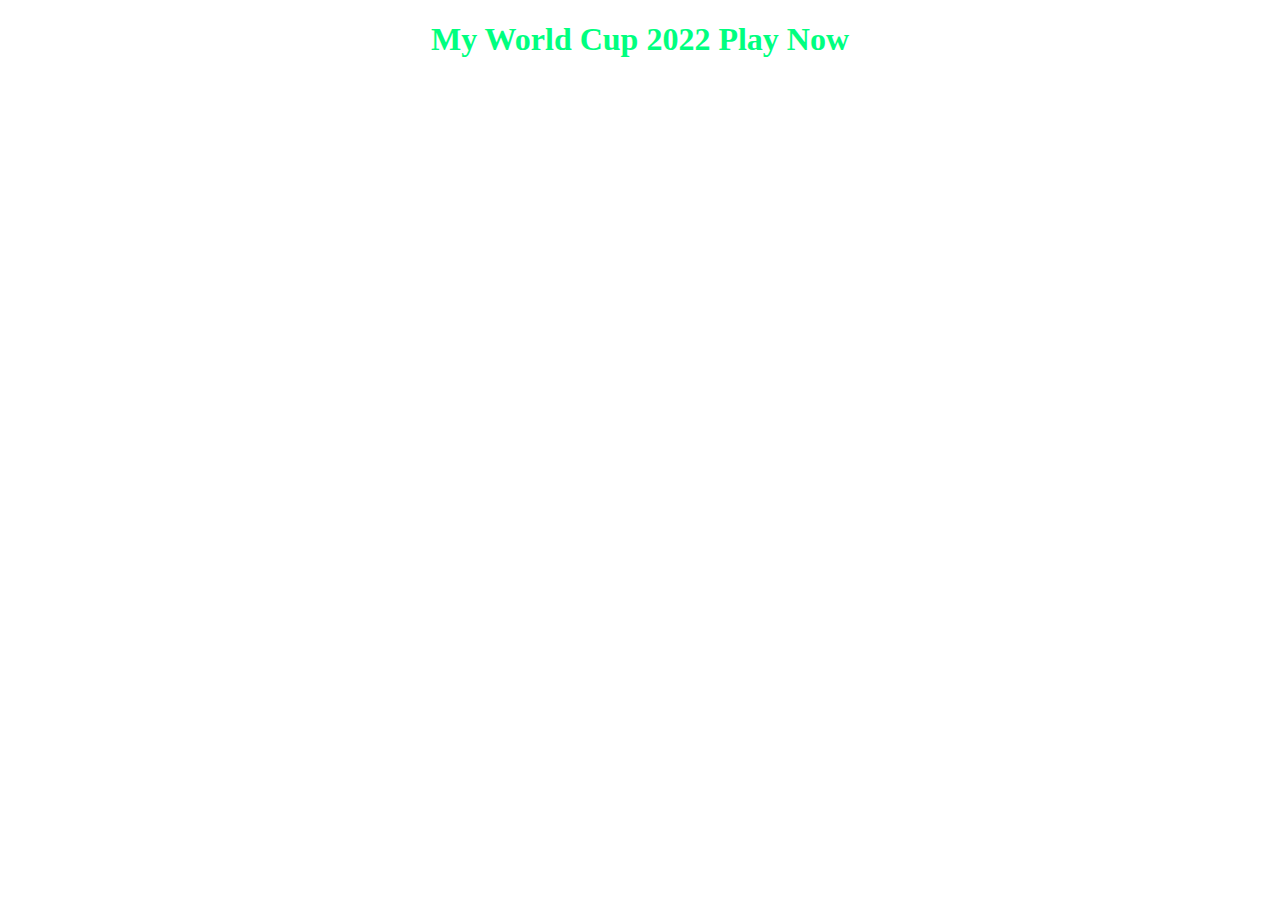
==== index.html @ 76a8bf59 "my world cup play now" ====
<!DOCTYPE html>
<html lang="en">
<head>
    <meta charset="UTF-8">
    <meta http-equiv="X-UA-Compatible" content="IE=edge">
    <meta name="viewport" content="width=, initial-scale=1.0">
    <title>My Football Play Now</title>
    <link rel="stylesheet" href="style.css">
    <link rel="shortcut icon" href="favicon.ico" type="image/x-icon">
</head>
<body>
    <h1 class="First-sty">My World Cup 2022 Play Now</h1>
</body>
</html>
---- style.css ----
.First-sty{
    text-align: center;
    color: springgreen;
}
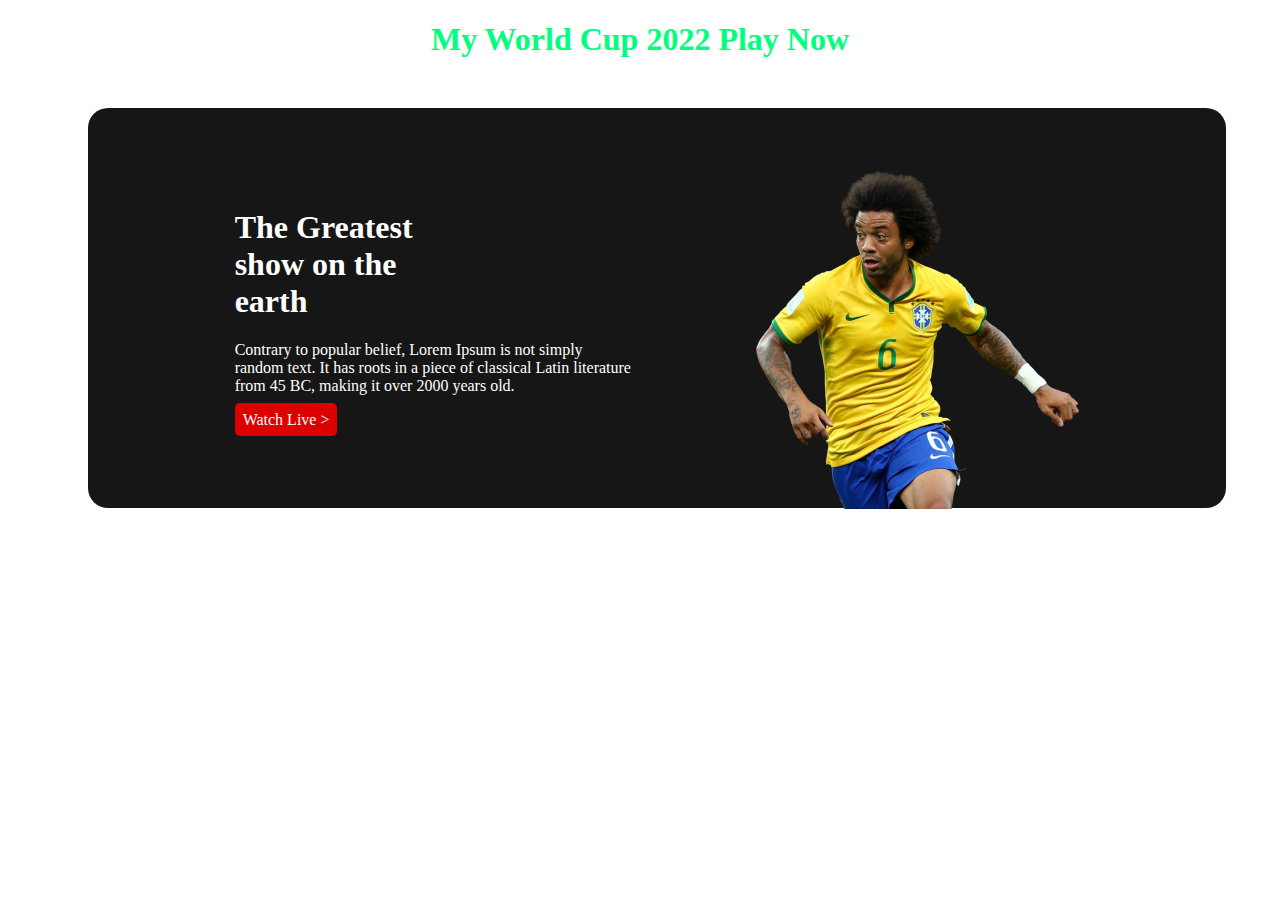
==== commit 39e77305: "my main header added a commit" ====
--- a/index.html
+++ b/index.html
@@ -7,8 +7,28 @@
     <title>My Football Play Now</title>
     <link rel="stylesheet" href="style.css">
     <link rel="shortcut icon" href="favicon.ico" type="image/x-icon">
+    <style>
+        body{
+            background-color: #FFFFFF;
+        }
+    </style>
 </head>
 <body>
     <h1 class="First-sty">My World Cup 2022 Play Now</h1>
+     <!-- ..............top start.................. -->
+     <main>
+        <div class="container">
+            <div class="half-width">
+                <h1>The Greatest <br> show on the <br> earth</h1>
+            <p>Contrary to popular belief, Lorem Ipsum is not simply <br> 
+                random text. It has roots in a piece of classical Latin literature <br> from 45 BC, making it over 2000 years old.</p>
+                
+               <a class="live-button" href="https://www.youtube.com/watch?v=AkjQWq-Xn28">Watch Live ></a>
+            </div>
+            <div class="img-title"> <img src="images/Banner Image.png" alt=""></div>
+            
+        </div>
+    </main>
+    <!-- ............top end................... -->
 </body>
 </html>--- a/style.css
+++ b/style.css
@@ -1,4 +1,41 @@
 .First-sty{
     text-align: center;
     color: springgreen;
+}
+
+.container{
+    display: flex;
+    justify-content: center;
+    background-color: #161616;
+    align-items: center;
+    border-radius: 20px;
+    width: 90%;
+    height: 400px;
+    margin-left: 80px;
+    margin-top: 50px;
+}
+.half-width{
+   color: white;
+   padding-right: 100px; 
+}
+.half-width:hover{
+    color: #E02C6D;
+}
+.img-title{
+    padding-left: 25px;
+    margin-top: 65px;
+}
+.img-title:hover{
+    transform: scale(2.0) skew(0deg);
+    transition: transform 10s ease-in;
+}
+
+.live-button{
+    text-decoration: none;
+    background-repeat: no-repeat;
+    background-color: #DD0000;
+    color: white;
+    border:none;
+    border-radius: 5px;
+    padding: 8px;
 }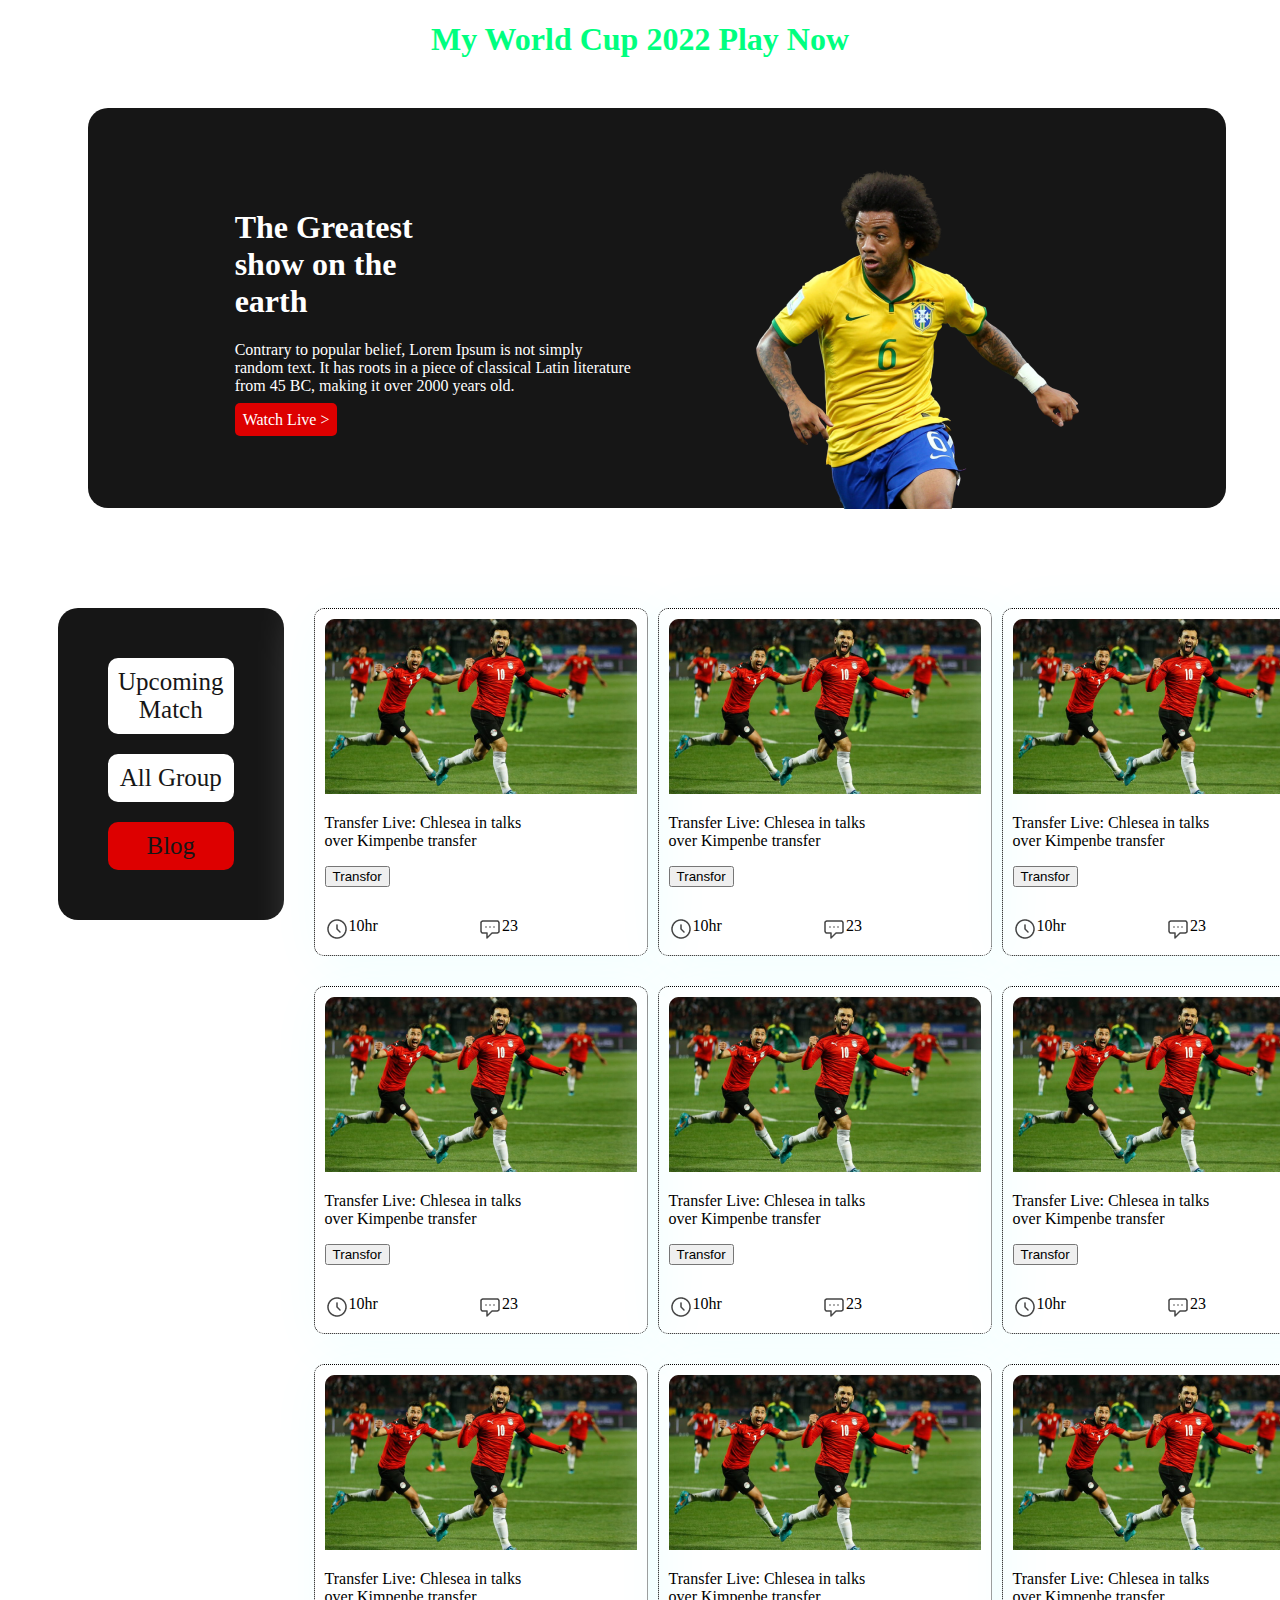
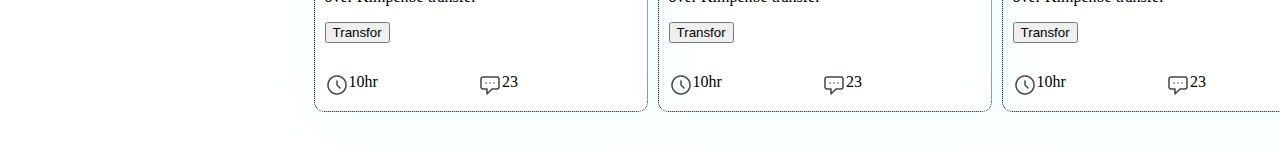
==== commit 45ca3ebc: "my all group and blog or upcomming match added" ====
--- a/index.html
+++ b/index.html
@@ -30,5 +30,127 @@
         </div>
     </main>
     <!-- ............top end................... -->
+    <main>
+        <div class="container-02">
+            <div class="btn-container">
+                <a class="btn-title" href="Home">Upcoming Match</a>
+                <a class="btn-title" href="Home">All Group</a>
+                <a class="btn-titles" href="watch-live">Blog</a>
+            </div>
+            <div class="sty-section"> 
+                <div class="flex-deitle">
+                   <img src="images/Blog Image.png" alt="">
+                
+                          <p>Transfer Live: Chlesea in talks <br> over  Kimpenbe transfer</p>
+                               <button>Transfor</button>
+                                    <div style="display:flex; padding-top:30px;">
+                                        <span><img src="images/Time Icon.png" alt=""></span>
+                                        <span>10hr</span>
+                                        <span style="padding-left:100px;"><img src="images/Chat Icon.png" alt=""></span>
+                                        <span>23</span>
+                                        </div>
+            </div>
+                <div class="flex-deitle">
+                   <img src="images/Blog Image.png" alt="">
+                
+                          <p>Transfer Live: Chlesea in talks <br> over  Kimpenbe transfer</p>
+                               <button>Transfor</button>
+                                    <div style="display:flex; padding-top:30px;">
+                                        <span><img src="images/Time Icon.png" alt=""></span>
+                                        <span>10hr</span>
+                                        <span style="padding-left:100px;"><img src="images/Chat Icon.png" alt=""></span>
+                                        <span>23</span>
+                                        </div>
+            </div>
+                <div class="flex-deitle">
+                   <img src="images/Blog Image.png" alt="">
+                
+                          <p>Transfer Live: Chlesea in talks <br> over  Kimpenbe transfer</p>
+                               <button>Transfor</button>
+                                    <div style="display:flex; padding-top:30px;">
+                                        <span><img src="images/Time Icon.png" alt=""></span>
+                                        <span>10hr</span>
+                                        <span style="padding-left:100px;"><img src="images/Chat Icon.png" alt=""></span>
+                                        <span>23</span>
+                                        </div>
+            </div>
+                <div class="flex-deitle">
+                   <img src="images/Blog Image.png" alt="">
+                
+                          <p>Transfer Live: Chlesea in talks <br> over  Kimpenbe transfer</p>
+                               <button>Transfor</button>
+                                    <div style="display:flex; padding-top:30px;">
+                                        <span><img src="images/Time Icon.png" alt=""></span>
+                                        <span>10hr</span>
+                                        <span style="padding-left:100px;"><img src="images/Chat Icon.png" alt=""></span>
+                                        <span>23</span>
+                                        </div>
+            </div>
+                <div class="flex-deitle">
+                   <img src="images/Blog Image.png" alt="">
+                
+                          <p>Transfer Live: Chlesea in talks <br> over  Kimpenbe transfer</p>
+                               <button>Transfor</button>
+                                    <div style="display:flex; padding-top:30px;">
+                                        <span><img src="images/Time Icon.png" alt=""></span>
+                                        <span>10hr</span>
+                                        <span style="padding-left:100px;"><img src="images/Chat Icon.png" alt=""></span>
+                                        <span>23</span>
+                                        </div>
+            </div>
+                <div class="flex-deitle">
+                   <img src="images/Blog Image.png" alt="">
+                
+                          <p>Transfer Live: Chlesea in talks <br> over  Kimpenbe transfer</p>
+                               <button>Transfor</button>
+                                    <div style="display:flex; padding-top:30px;">
+                                        <span><img src="images/Time Icon.png" alt=""></span>
+                                        <span>10hr</span>
+                                        <span style="padding-left:100px;"><img src="images/Chat Icon.png" alt=""></span>
+                                        <span>23</span>
+                                        </div>
+            </div>
+                <div class="flex-deitle">
+                   <img src="images/Blog Image.png" alt="">
+                
+                          <p>Transfer Live: Chlesea in talks <br> over  Kimpenbe transfer</p>
+                               <button>Transfor</button>
+                                    <div style="display:flex; padding-top:30px;">
+                                        <span><img src="images/Time Icon.png" alt=""></span>
+                                        <span>10hr</span>
+                                        <span style="padding-left:100px;"><img src="images/Chat Icon.png" alt=""></span>
+                                        <span>23</span>
+                                        </div>
+            </div>
+                <div class="flex-deitle">
+                   <img src="images/Blog Image.png" alt="">
+                
+                          <p>Transfer Live: Chlesea in talks <br> over  Kimpenbe transfer</p>
+                               <button>Transfor</button>
+                                    <div style="display:flex; padding-top:30px;">
+                                        <span><img src="images/Time Icon.png" alt=""></span>
+                                        <span>10hr</span>
+                                        <span style="padding-left:100px;"><img src="images/Chat Icon.png" alt=""></span>
+                                        <span>23</span>
+                                        </div>
+            </div>
+                <div class="flex-deitle">
+                   <img src="images/Blog Image.png" alt="">
+                
+                          <p>Transfer Live: Chlesea in talks <br> over  Kimpenbe transfer</p>
+                               <button>Transfor</button>
+                                    <div style="display:flex; padding-top:30px;">
+                                        <span><img src="images/Time Icon.png" alt=""></span>
+                                        <span>10hr</span>
+                                        <span style="padding-left:100px;     "><img src="images/Chat Icon.png" alt=""></span>
+                                        <span>23</span>
+                                        </div>
+            </div>
+        </div>
+        </div>
+        
+    </main>
+    <!-- .............lest start................ -->
+
 </body>
 </html>--- a/style.css
+++ b/style.css
@@ -38,4 +38,73 @@
     border:none;
     border-radius: 5px;
     padding: 8px;
+}
+
+
+/* .............2end............... */
+.container-02{
+    display: flex;
+    margin-left: 50px;
+    margin-right: 50px;
+}
+.btn-container{
+    width: 25%;
+    height: 50%;
+    display: grid;
+    grid-template-rows: repeat(1, 1fr);
+    grid-row-gap: 20px;
+    margin-top: 100px;
+    background: #161616;
+    padding: 50px;
+    border-radius: 20px;
+}
+.btn-title{
+    color: #161616;
+    font-size: 25px;
+    text-align: center;
+    text-decoration: none;
+    background-color: white;
+    border-radius: 10px;
+    padding: 10px;
+}
+.btn-title:hover{
+    background-color: #DD0000;  
+
+}
+.btn-titles{
+    color: #161616;
+    font-size: 25px;
+    border-radius: 10px;
+    padding: 10px;
+    text-align: center;
+    text-decoration: none;
+    background-color: #DD0000;
+}
+.btn-titles:hover{
+    background-color: springgreen;
+}
+.flex-deitle:hover{
+    color: #E02C6D;
+}
+.flex-deitle{
+    padding-left: 20px;
+    padding-bottom: 30px;
+    box-shadow: 10px 10px 60px azure;
+    border: 1px dotted black;
+    border-radius: 10px;
+    padding: 10px;
+    margin-bottom: 30px;
+    margin-left: 10px;
+    /* margin-top: 50px; */
+    /* border: 1px solid black; */
+}
+.flex-deitle:hover{
+    transform: scale(1.1) skew(0deg);
+    transition: transform 1s ease-in;
+}
+.sty-section{
+    display: grid;
+    grid-template-columns: repeat(3,1fr);
+    margin-top: 100px;
+    padding-left: 20px;
 }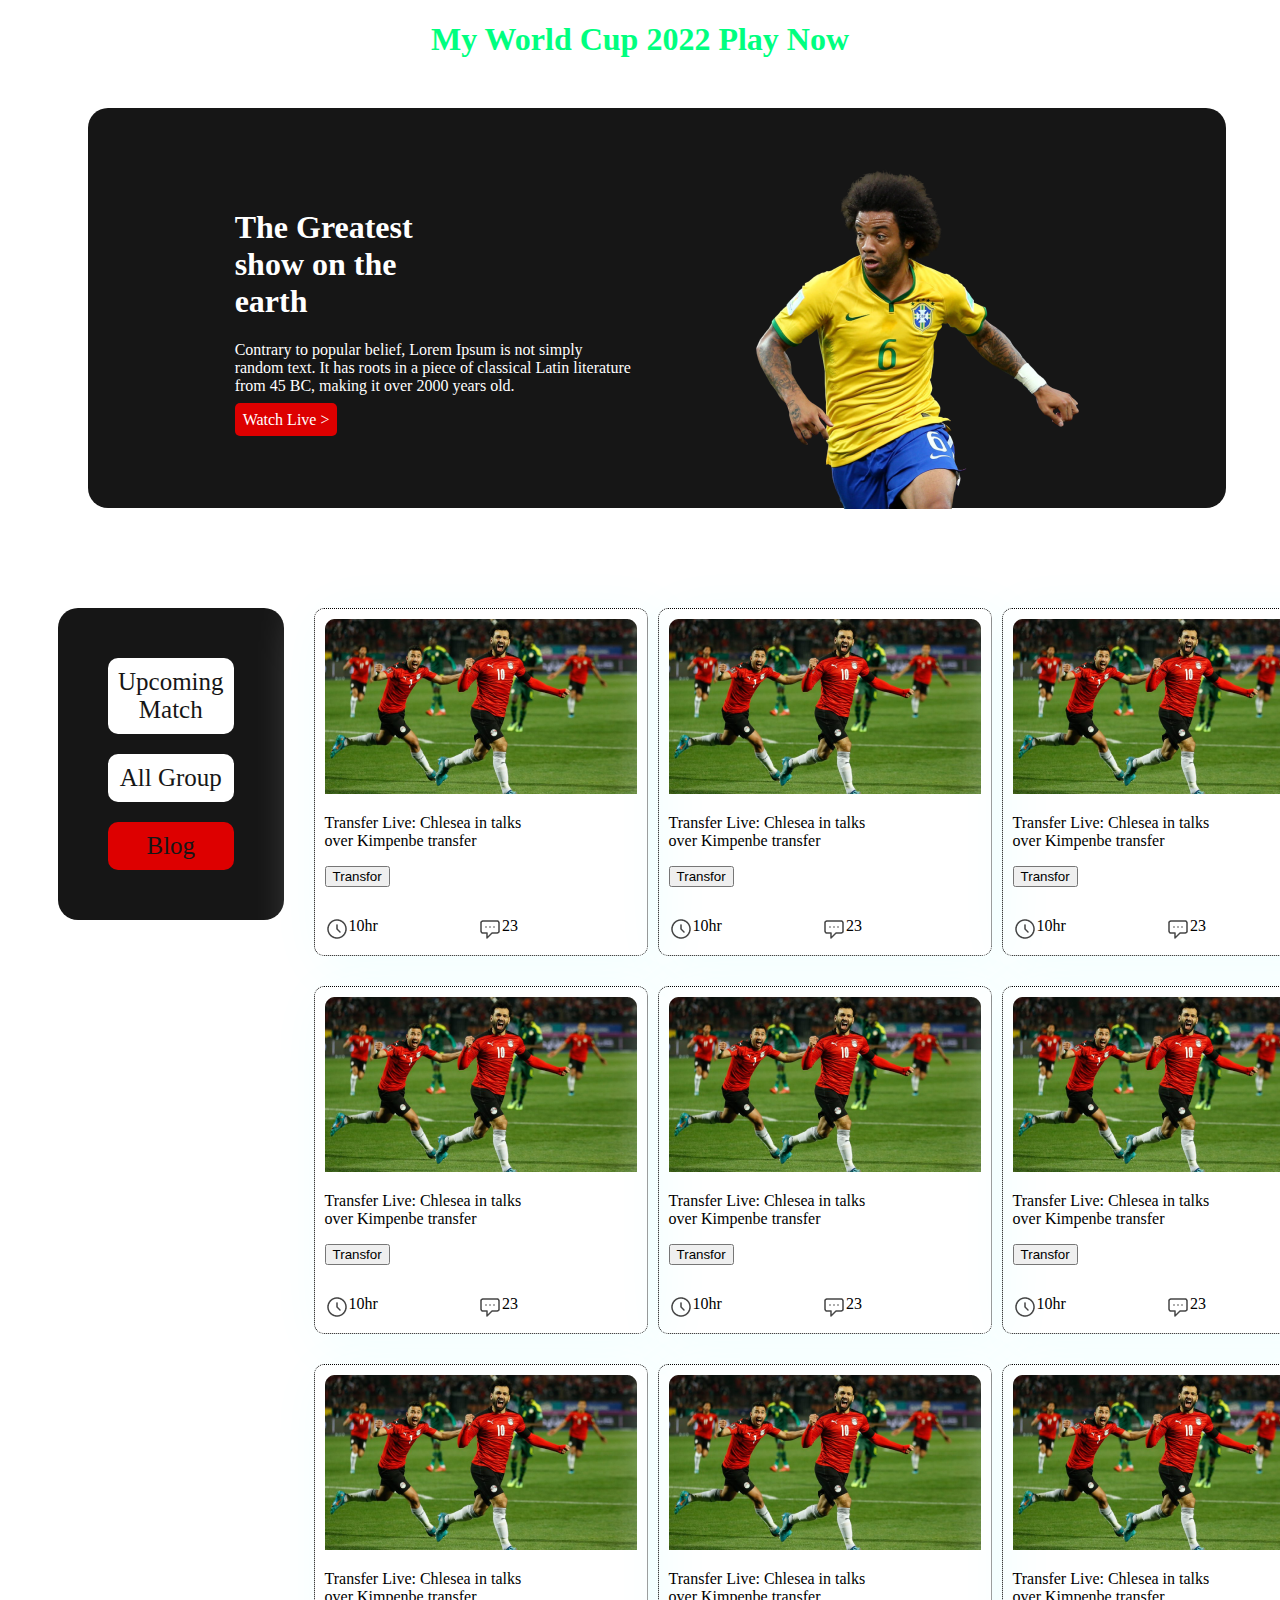
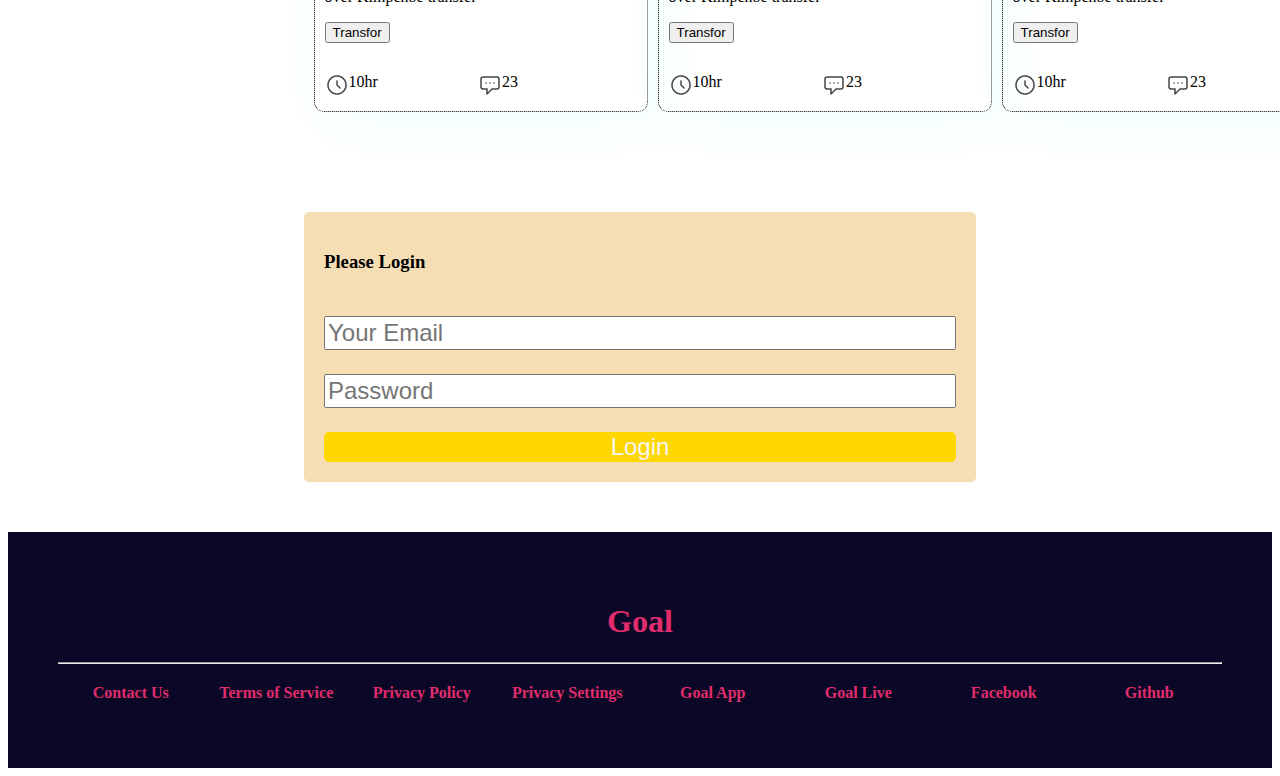
==== commit 7ebcd5bd: "added my login form and footer style commit" ====
--- a/index.html
+++ b/index.html
@@ -152,5 +152,33 @@
     </main>
     <!-- .............lest start................ -->
 
+    <section class="login-container">
+        <form class="login-form">
+            <h3 class="span-title">Please Login</h3>
+            <input type="email" name="" id="" placeholder="Your Email"required>
+            <input type="password" name="" id=""placeholder="Password"required>
+            <input class="submit" type="Submit" value="Login">
+            
+                </form> 
+    </section>
+<!-- ::::::::::::::::::::::::::::::::: -->
+<footer class="footer-title">
+<h1>Goal</h1>
+<hr>
+
+<div class="Foo-item">
+    <span>Contact Us</span>
+    <span>Terms of Service</span>
+    <span>Privacy Policy</span>
+    <span>Privacy Settings</span>
+    <span>Goal App </span>
+    <span>Goal Live</span>
+    <span>Facebook</span>
+    <span>Github</span>
+</div>
+<p>                                                                     </p>
+
+</footer>
+
 </body>
 </html>--- a/style.css
+++ b/style.css
@@ -107,4 +107,58 @@
     grid-template-columns: repeat(3,1fr);
     margin-top: 100px;
     padding-left: 20px;
+}
+
+.footer-title{
+    color: #E02C6D;
+    background-color: #0A0826;
+    padding: 100px;
+    margin-top: 50px;
+    text-align: center;
+}
+.Foo-item{
+    display: grid;
+    grid-template-columns: repeat(8, 1fr);
+    font-weight: 600;
+    font-size: 1em;
+    margin-top: 20px;
+
+}
+/* ...................................... */
+.login-container{
+    display: flex;
+    justify-content: center;
+margin-top: 50px;
+}
+.login-form input{
+    margin-top: 1em;
+    font-size: 1.5em;
+    padding: 5px, 10px;
+}
+.login-form{
+    display: flex;
+    flex-direction: column;
+    width: 50%;
+    margin: 20px;
+    background-color: wheat;
+    padding: 20px;
+    border-radius: 5px;
+    
+}
+.submit{
+background-color: gold;
+border-radius: 5px;
+border: 0px;
+color: whitesmoke;
+}
+.submit:hover{
+    background-color: springgreen;
+    color: #E02C6D;
+}
+.footer-title{
+    color: #E02C6D;
+    text-align: center;
+    background-color: #0A0826;
+    padding: 50px;
+    margin-top: 30px;
 }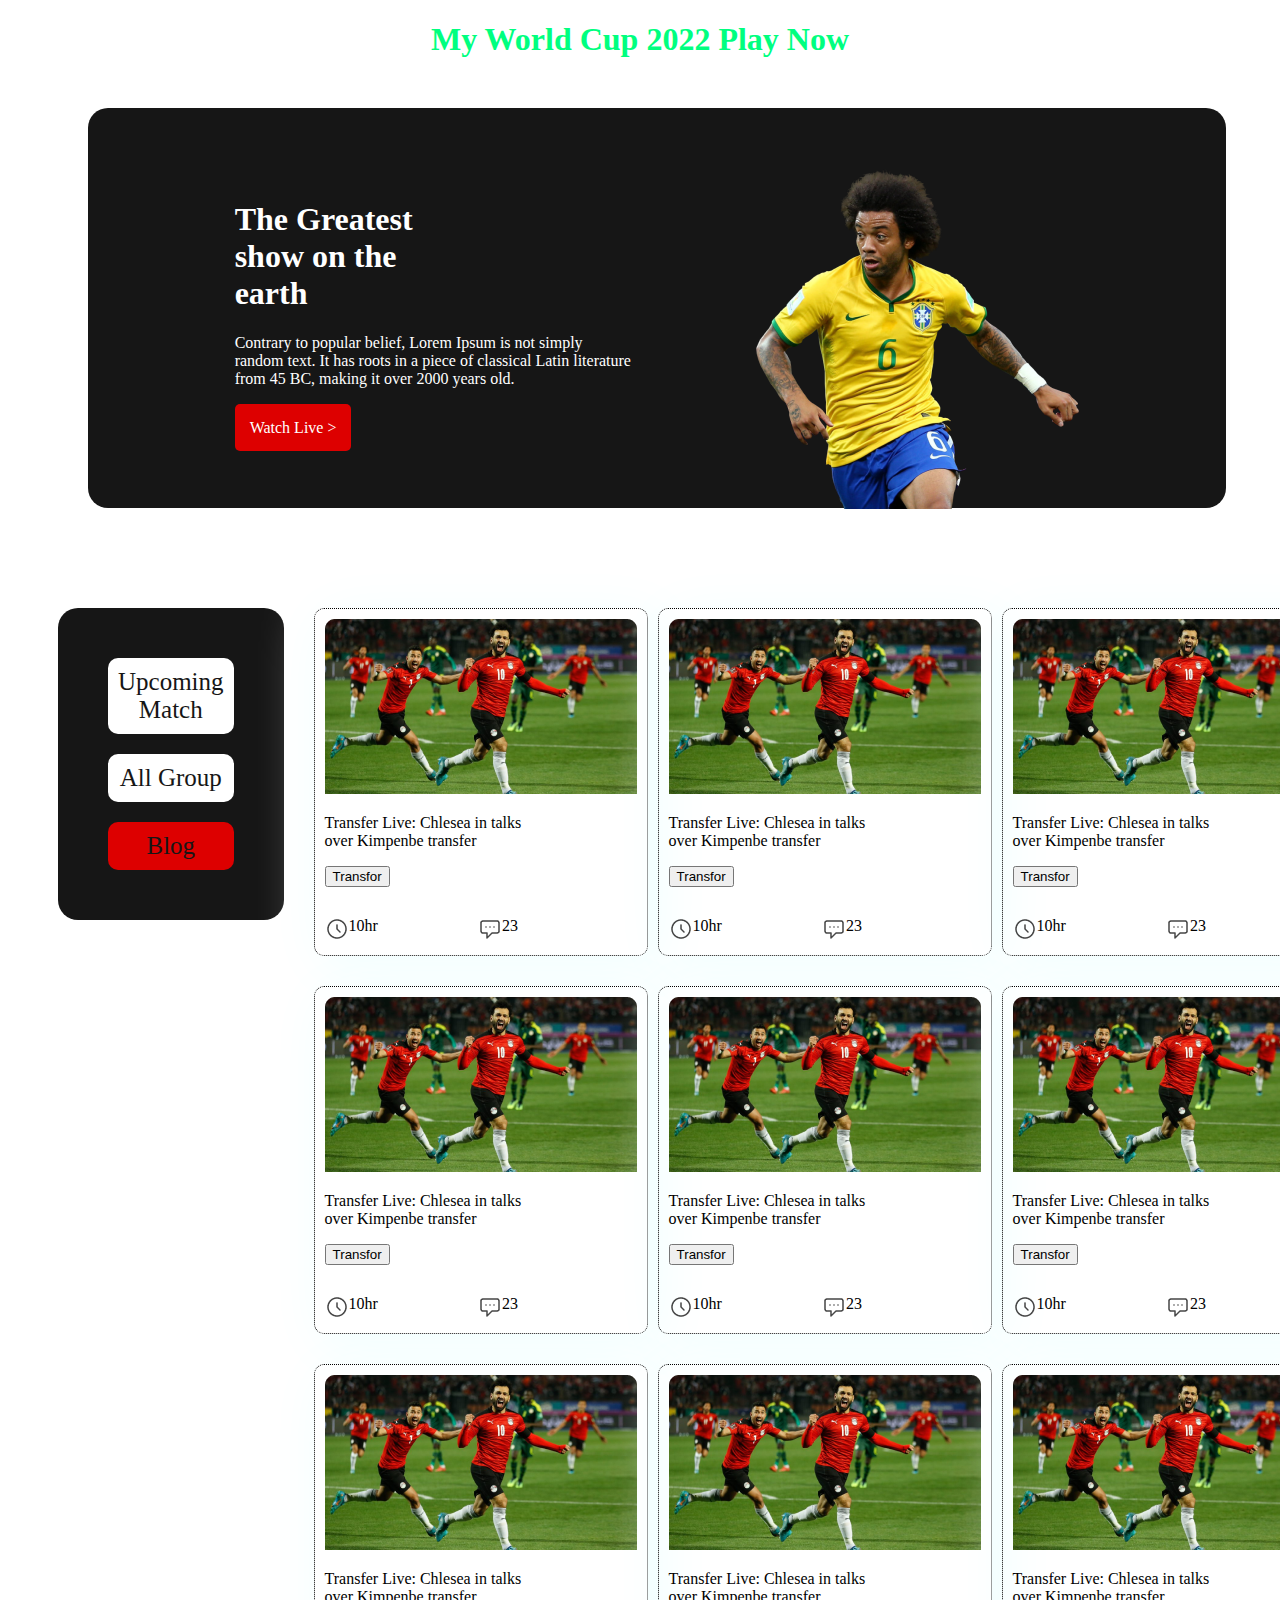
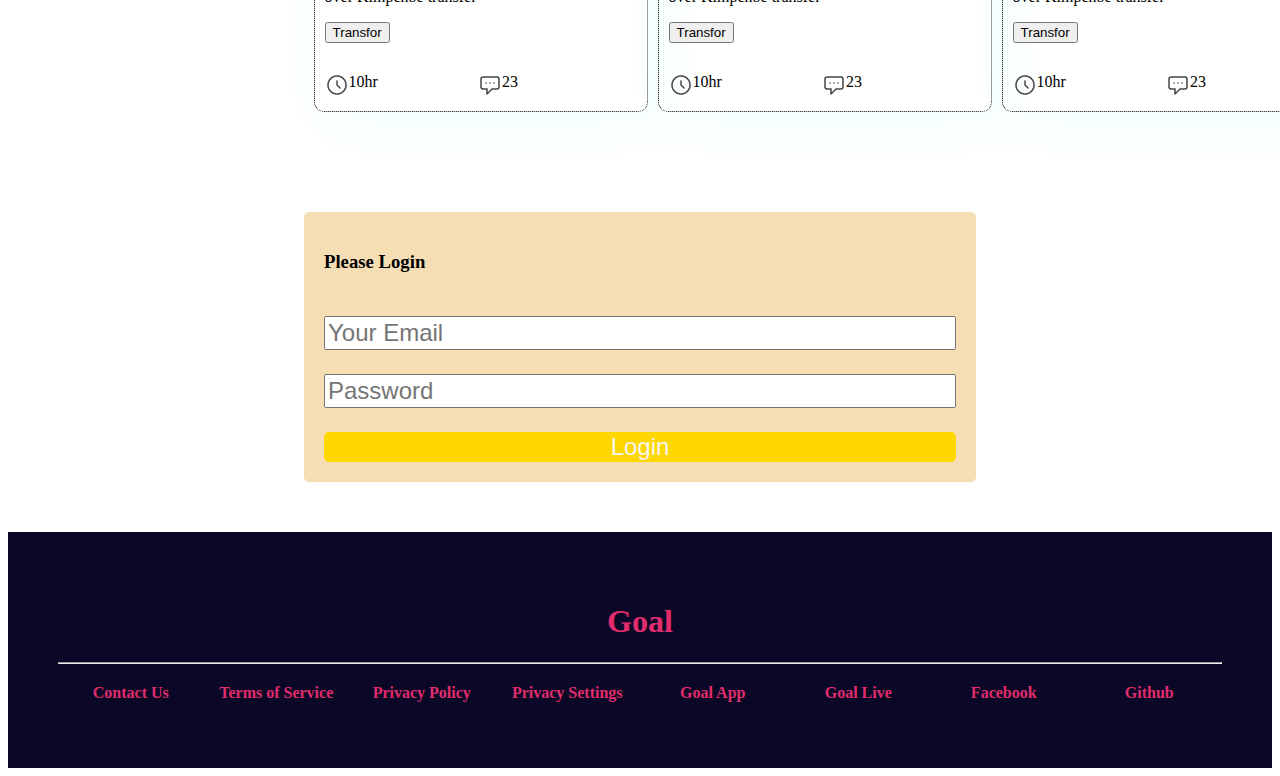
==== commit 2638eb54: "added my Upcoming-Match blog" ====
--- a/index.html
+++ b/index.html
@@ -6,7 +6,7 @@
     <meta name="viewport" content="width=, initial-scale=1.0">
     <title>My Football Play Now</title>
     <link rel="stylesheet" href="style.css">
-    <link rel="shortcut icon" href="favicon.ico" type="image/x-icon">
+    <link rel="shortcut icon" href="TechAmirul 1.png" type="image/x-icon">
     <style>
         body{
             background-color: #FFFFFF;
@@ -20,7 +20,7 @@
         <div class="container">
             <div class="half-width">
                 <h1>The Greatest <br> show on the <br> earth</h1>
-            <p>Contrary to popular belief, Lorem Ipsum is not simply <br> 
+            <p class="pragrap-title">Contrary to popular belief, Lorem Ipsum is not simply <br> 
                 random text. It has roots in a piece of classical Latin literature <br> from 45 BC, making it over 2000 years old.</p>
                 
                <a class="live-button" href="https://www.youtube.com/watch?v=AkjQWq-Xn28">Watch Live ></a>
@@ -33,125 +33,128 @@
     <main>
         <div class="container-02">
             <div class="btn-container">
-                <a class="btn-title" href="Home">Upcoming Match</a>
-                <a class="btn-title" href="Home">All Group</a>
-                <a class="btn-titles" href="watch-live">Blog</a>
+                <a class="btn-title" href="Upcoming-Match.html" target="_blank">Upcoming Match</a>
+                <a class="btn-title" href="#live">All Group</a>
+                <a class="btn-titles" href="#login">Blog</a>
             </div>
-            <div class="sty-section"> 
-                <div class="flex-deitle">
-                   <img src="images/Blog Image.png" alt="">
-                
-                          <p>Transfer Live: Chlesea in talks <br> over  Kimpenbe transfer</p>
-                               <button>Transfor</button>
-                                    <div style="display:flex; padding-top:30px;">
-                                        <span><img src="images/Time Icon.png" alt=""></span>
-                                        <span>10hr</span>
-                                        <span style="padding-left:100px;"><img src="images/Chat Icon.png" alt=""></span>
-                                        <span>23</span>
-                                        </div>
+            <section id="live">
+                <div class="sty-section"> 
+                    <div class="flex-deitle">
+                       <img src="images/Blog Image.png" alt="">
+                    
+                              <p>Transfer Live: Chlesea in talks <br> over  Kimpenbe transfer</p>
+                                   <button>Transfor</button>
+                                        <div style="display:flex; padding-top:30px;">
+                                            <span><img src="images/Time Icon.png" alt=""></span>
+                                            <span>10hr</span>
+                                            <span style="padding-left:100px;"><img src="images/Chat Icon.png" alt=""></span>
+                                            <span>23</span>
+                                            </div>
+                </div>
+                    <div class="flex-deitle">
+                       <img src="images/Blog Image.png" alt="">
+                    
+                              <p>Transfer Live: Chlesea in talks <br> over  Kimpenbe transfer</p>
+                                   <button>Transfor</button>
+                                        <div style="display:flex; padding-top:30px;">
+                                            <span><img src="images/Time Icon.png" alt=""></span>
+                                            <span>10hr</span>
+                                            <span style="padding-left:100px;"><img src="images/Chat Icon.png" alt=""></span>
+                                            <span>23</span>
+                                            </div>
+                </div>
+                    <div class="flex-deitle">
+                       <img src="images/Blog Image.png" alt="">
+                    
+                              <p>Transfer Live: Chlesea in talks <br> over  Kimpenbe transfer</p>
+                                   <button>Transfor</button>
+                                        <div style="display:flex; padding-top:30px;">
+                                            <span><img src="images/Time Icon.png" alt=""></span>
+                                            <span>10hr</span>
+                                            <span style="padding-left:100px;"><img src="images/Chat Icon.png" alt=""></span>
+                                            <span>23</span>
+                                            </div>
+                </div>
+                    <div class="flex-deitle">
+                       <img src="images/Blog Image.png" alt="">
+                    
+                              <p>Transfer Live: Chlesea in talks <br> over  Kimpenbe transfer</p>
+                                   <button>Transfor</button>
+                                        <div style="display:flex; padding-top:30px;">
+                                            <span><img src="images/Time Icon.png" alt=""></span>
+                                            <span>10hr</span>
+                                            <span style="padding-left:100px;"><img src="images/Chat Icon.png" alt=""></span>
+                                            <span>23</span>
+                                            </div>
+                </div>
+                    <div class="flex-deitle">
+                       <img src="images/Blog Image.png" alt="">
+                    
+                              <p>Transfer Live: Chlesea in talks <br> over  Kimpenbe transfer</p>
+                                   <button>Transfor</button>
+                                        <div style="display:flex; padding-top:30px;">
+                                            <span><img src="images/Time Icon.png" alt=""></span>
+                                            <span>10hr</span>
+                                            <span style="padding-left:100px;"><img src="images/Chat Icon.png" alt=""></span>
+                                            <span>23</span>
+                                            </div>
+                </div>
+                    <div class="flex-deitle">
+                       <img src="images/Blog Image.png" alt="">
+                    
+                              <p>Transfer Live: Chlesea in talks <br> over  Kimpenbe transfer</p>
+                                   <button>Transfor</button>
+                                        <div style="display:flex; padding-top:30px;">
+                                            <span><img src="images/Time Icon.png" alt=""></span>
+                                            <span>10hr</span>
+                                            <span style="padding-left:100px;"><img src="images/Chat Icon.png" alt=""></span>
+                                            <span>23</span>
+                                            </div>
+                </div>
+                    <div class="flex-deitle">
+                       <img src="images/Blog Image.png" alt="">
+                    
+                              <p>Transfer Live: Chlesea in talks <br> over  Kimpenbe transfer</p>
+                                   <button>Transfor</button>
+                                        <div style="display:flex; padding-top:30px;">
+                                            <span><img src="images/Time Icon.png" alt=""></span>
+                                            <span>10hr</span>
+                                            <span style="padding-left:100px;"><img src="images/Chat Icon.png" alt=""></span>
+                                            <span>23</span>
+                                            </div>
+                </div>
+                    <div class="flex-deitle">
+                       <img src="images/Blog Image.png" alt="">
+                    
+                              <p>Transfer Live: Chlesea in talks <br> over  Kimpenbe transfer</p>
+                                   <button>Transfor</button>
+                                        <div style="display:flex; padding-top:30px;">
+                                            <span><img src="images/Time Icon.png" alt=""></span>
+                                            <span>10hr</span>
+                                            <span style="padding-left:100px;"><img src="images/Chat Icon.png" alt=""></span>
+                                            <span>23</span>
+                                            </div>
+                </div>
+                    <div class="flex-deitle">
+                       <img src="images/Blog Image.png" alt="">
+                    
+                              <p>Transfer Live: Chlesea in talks <br> over  Kimpenbe transfer</p>
+                                   <button>Transfor</button>
+                                        <div style="display:flex; padding-top:30px;">
+                                            <span><img src="images/Time Icon.png" alt=""></span>
+                                            <span>10hr</span>
+                                            <span style="padding-left:100px;     "><img src="images/Chat Icon.png" alt=""></span>
+                                            <span>23</span>
+                                            </div>
+                </div>
             </div>
-                <div class="flex-deitle">
-                   <img src="images/Blog Image.png" alt="">
-                
-                          <p>Transfer Live: Chlesea in talks <br> over  Kimpenbe transfer</p>
-                               <button>Transfor</button>
-                                    <div style="display:flex; padding-top:30px;">
-                                        <span><img src="images/Time Icon.png" alt=""></span>
-                                        <span>10hr</span>
-                                        <span style="padding-left:100px;"><img src="images/Chat Icon.png" alt=""></span>
-                                        <span>23</span>
-                                        </div>
-            </div>
-                <div class="flex-deitle">
-                   <img src="images/Blog Image.png" alt="">
-                
-                          <p>Transfer Live: Chlesea in talks <br> over  Kimpenbe transfer</p>
-                               <button>Transfor</button>
-                                    <div style="display:flex; padding-top:30px;">
-                                        <span><img src="images/Time Icon.png" alt=""></span>
-                                        <span>10hr</span>
-                                        <span style="padding-left:100px;"><img src="images/Chat Icon.png" alt=""></span>
-                                        <span>23</span>
-                                        </div>
-            </div>
-                <div class="flex-deitle">
-                   <img src="images/Blog Image.png" alt="">
-                
-                          <p>Transfer Live: Chlesea in talks <br> over  Kimpenbe transfer</p>
-                               <button>Transfor</button>
-                                    <div style="display:flex; padding-top:30px;">
-                                        <span><img src="images/Time Icon.png" alt=""></span>
-                                        <span>10hr</span>
-                                        <span style="padding-left:100px;"><img src="images/Chat Icon.png" alt=""></span>
-                                        <span>23</span>
-                                        </div>
-            </div>
-                <div class="flex-deitle">
-                   <img src="images/Blog Image.png" alt="">
-                
-                          <p>Transfer Live: Chlesea in talks <br> over  Kimpenbe transfer</p>
-                               <button>Transfor</button>
-                                    <div style="display:flex; padding-top:30px;">
-                                        <span><img src="images/Time Icon.png" alt=""></span>
-                                        <span>10hr</span>
-                                        <span style="padding-left:100px;"><img src="images/Chat Icon.png" alt=""></span>
-                                        <span>23</span>
-                                        </div>
-            </div>
-                <div class="flex-deitle">
-                   <img src="images/Blog Image.png" alt="">
-                
-                          <p>Transfer Live: Chlesea in talks <br> over  Kimpenbe transfer</p>
-                               <button>Transfor</button>
-                                    <div style="display:flex; padding-top:30px;">
-                                        <span><img src="images/Time Icon.png" alt=""></span>
-                                        <span>10hr</span>
-                                        <span style="padding-left:100px;"><img src="images/Chat Icon.png" alt=""></span>
-                                        <span>23</span>
-                                        </div>
-            </div>
-                <div class="flex-deitle">
-                   <img src="images/Blog Image.png" alt="">
-                
-                          <p>Transfer Live: Chlesea in talks <br> over  Kimpenbe transfer</p>
-                               <button>Transfor</button>
-                                    <div style="display:flex; padding-top:30px;">
-                                        <span><img src="images/Time Icon.png" alt=""></span>
-                                        <span>10hr</span>
-                                        <span style="padding-left:100px;"><img src="images/Chat Icon.png" alt=""></span>
-                                        <span>23</span>
-                                        </div>
-            </div>
-                <div class="flex-deitle">
-                   <img src="images/Blog Image.png" alt="">
-                
-                          <p>Transfer Live: Chlesea in talks <br> over  Kimpenbe transfer</p>
-                               <button>Transfor</button>
-                                    <div style="display:flex; padding-top:30px;">
-                                        <span><img src="images/Time Icon.png" alt=""></span>
-                                        <span>10hr</span>
-                                        <span style="padding-left:100px;"><img src="images/Chat Icon.png" alt=""></span>
-                                        <span>23</span>
-                                        </div>
-            </div>
-                <div class="flex-deitle">
-                   <img src="images/Blog Image.png" alt="">
-                
-                          <p>Transfer Live: Chlesea in talks <br> over  Kimpenbe transfer</p>
-                               <button>Transfor</button>
-                                    <div style="display:flex; padding-top:30px;">
-                                        <span><img src="images/Time Icon.png" alt=""></span>
-                                        <span>10hr</span>
-                                        <span style="padding-left:100px;     "><img src="images/Chat Icon.png" alt=""></span>
-                                        <span>23</span>
-                                        </div>
-            </div>
-        </div>
+            </section>
         </div>
         
     </main>
     <!-- .............lest start................ -->
 
+   <main id="login">
     <section class="login-container">
         <form class="login-form">
             <h3 class="span-title">Please Login</h3>
@@ -161,6 +164,7 @@
             
                 </form> 
     </section>
+   </main>
 <!-- ::::::::::::::::::::::::::::::::: -->
 <footer class="footer-title">
 <h1>Goal</h1>
--- a/style.css
+++ b/style.css
@@ -29,7 +29,15 @@
     transform: scale(2.0) skew(0deg);
     transition: transform 10s ease-in;
 }
-
+.pragrap-title{
+    padding-bottom: 15px;
+}
+.live-button:hover{
+    background-color: springgreen;
+    color: #E02C6D;
+   
+   
+}
 .live-button{
     text-decoration: none;
     background-repeat: no-repeat;
@@ -37,7 +45,8 @@
     color: white;
     border:none;
     border-radius: 5px;
-    padding: 8px;
+    padding: 15px;
+    
 }
 
 
@@ -95,8 +104,6 @@
     padding: 10px;
     margin-bottom: 30px;
     margin-left: 10px;
-    /* margin-top: 50px; */
-    /* border: 1px solid black; */
 }
 .flex-deitle:hover{
     transform: scale(1.1) skew(0deg);
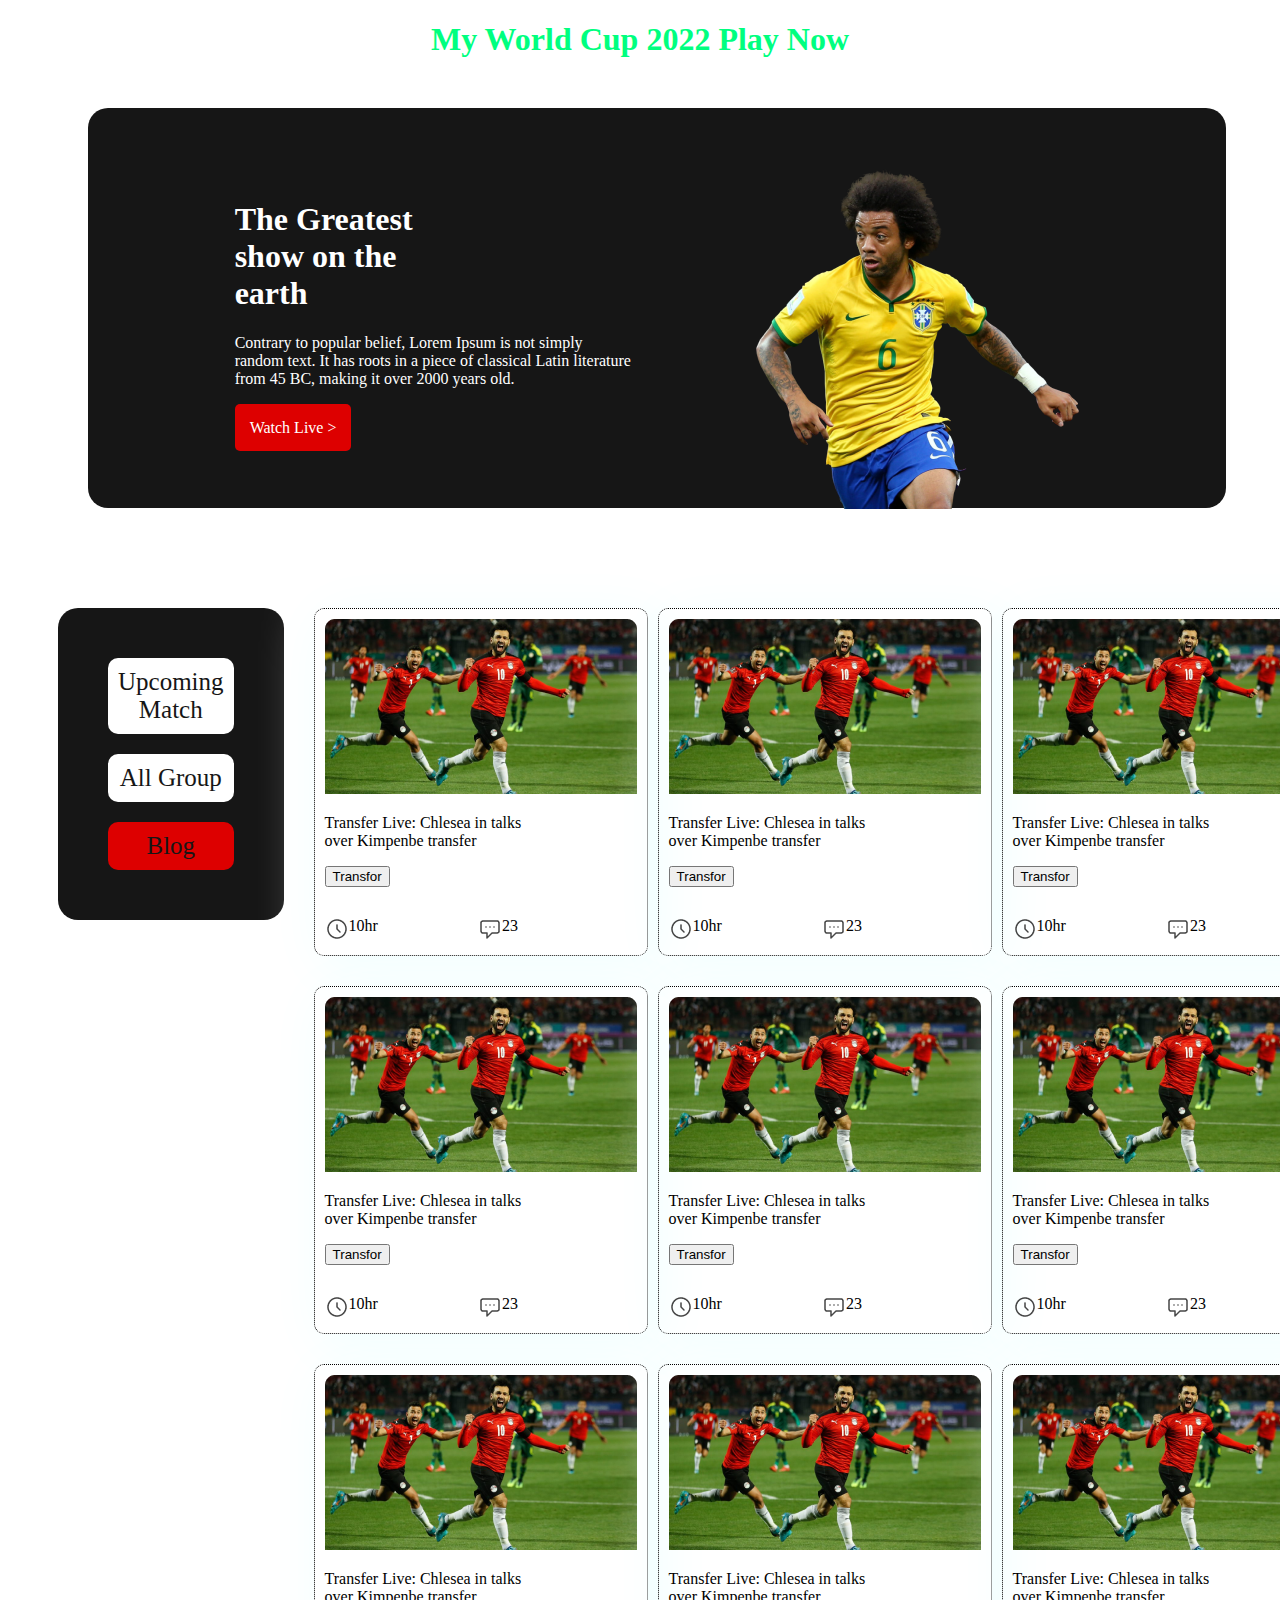
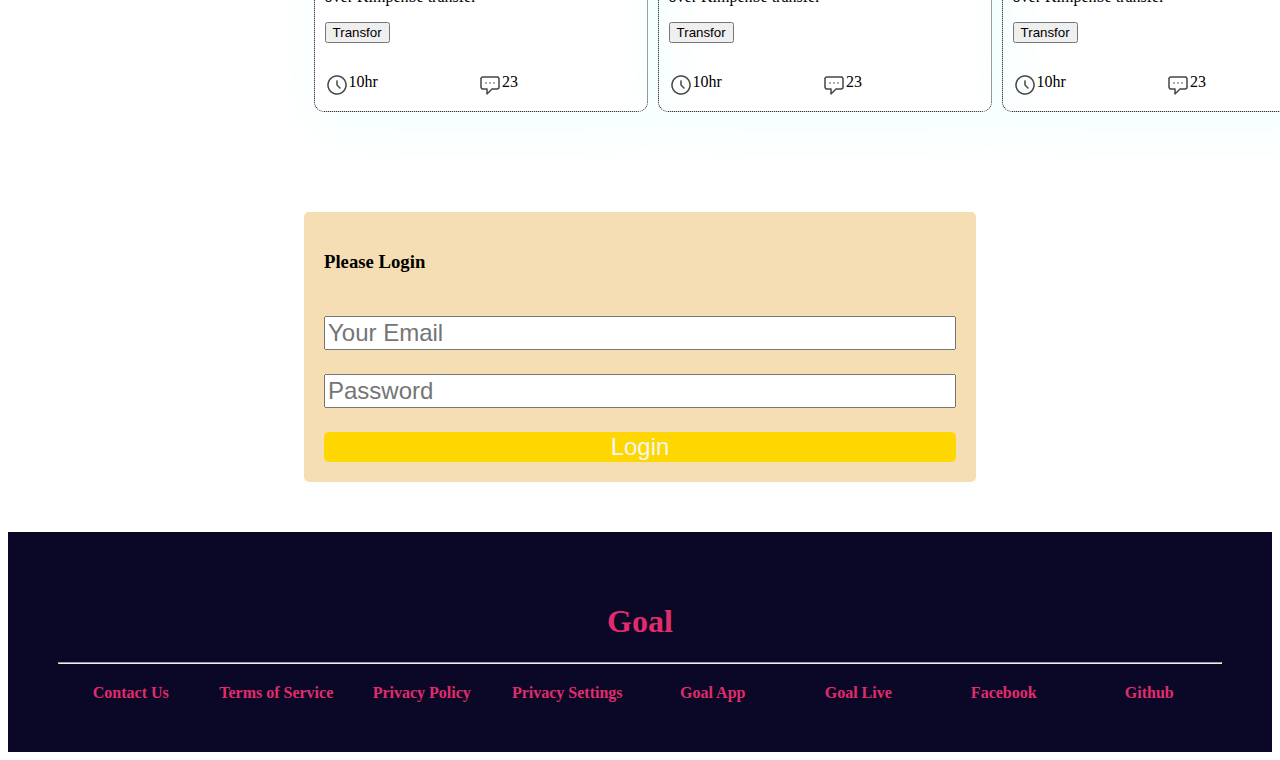
==== commit d310df51: "added my footer hover color" ====
--- a/index.html
+++ b/index.html
@@ -169,7 +169,6 @@
 <footer class="footer-title">
 <h1>Goal</h1>
 <hr>
-
 <div class="Foo-item">
     <span>Contact Us</span>
     <span>Terms of Service</span>
@@ -180,8 +179,6 @@
     <span>Facebook</span>
     <span>Github</span>
 </div>
-<p>                                                                     </p>
-
 </footer>
 
 </body>
--- a/style.css
+++ b/style.css
@@ -168,4 +168,7 @@
     background-color: #0A0826;
     padding: 50px;
     margin-top: 30px;
-}+}
+.footer-title:hover{
+    color: yellow;
+}
